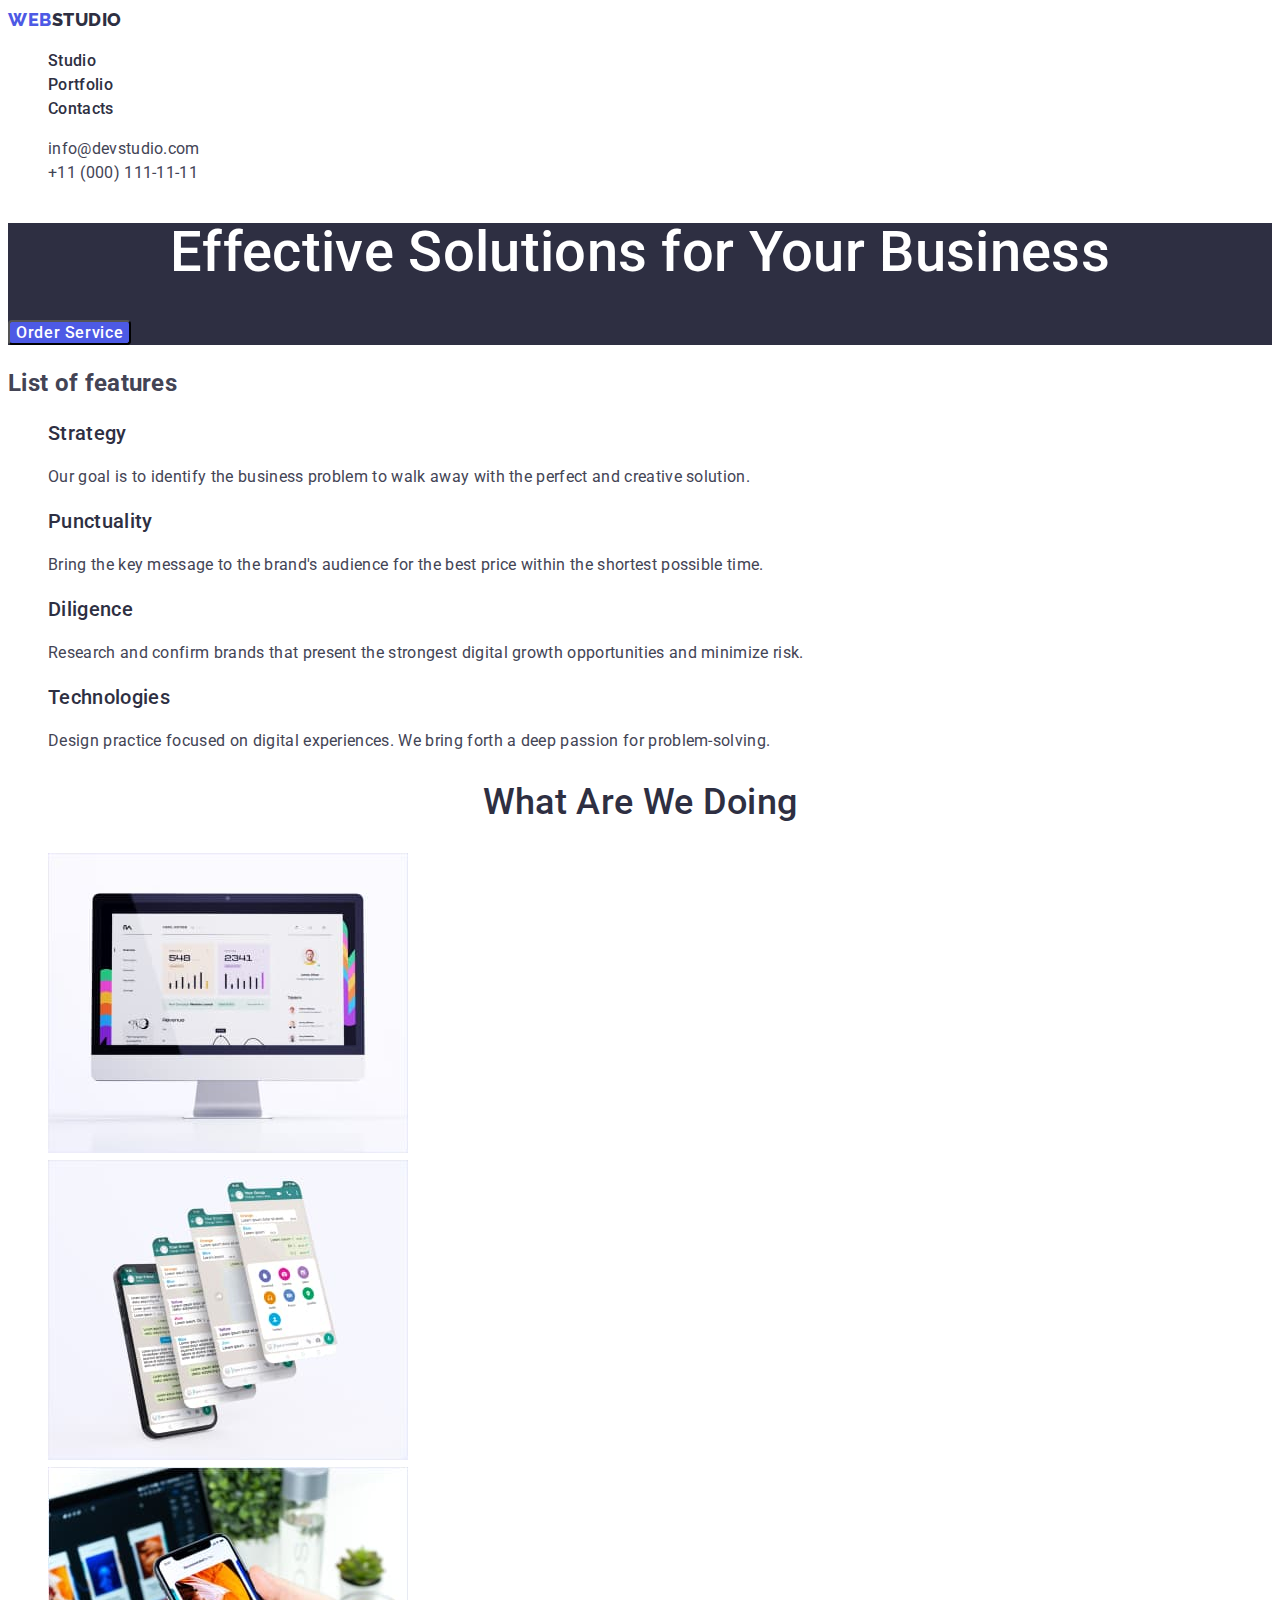
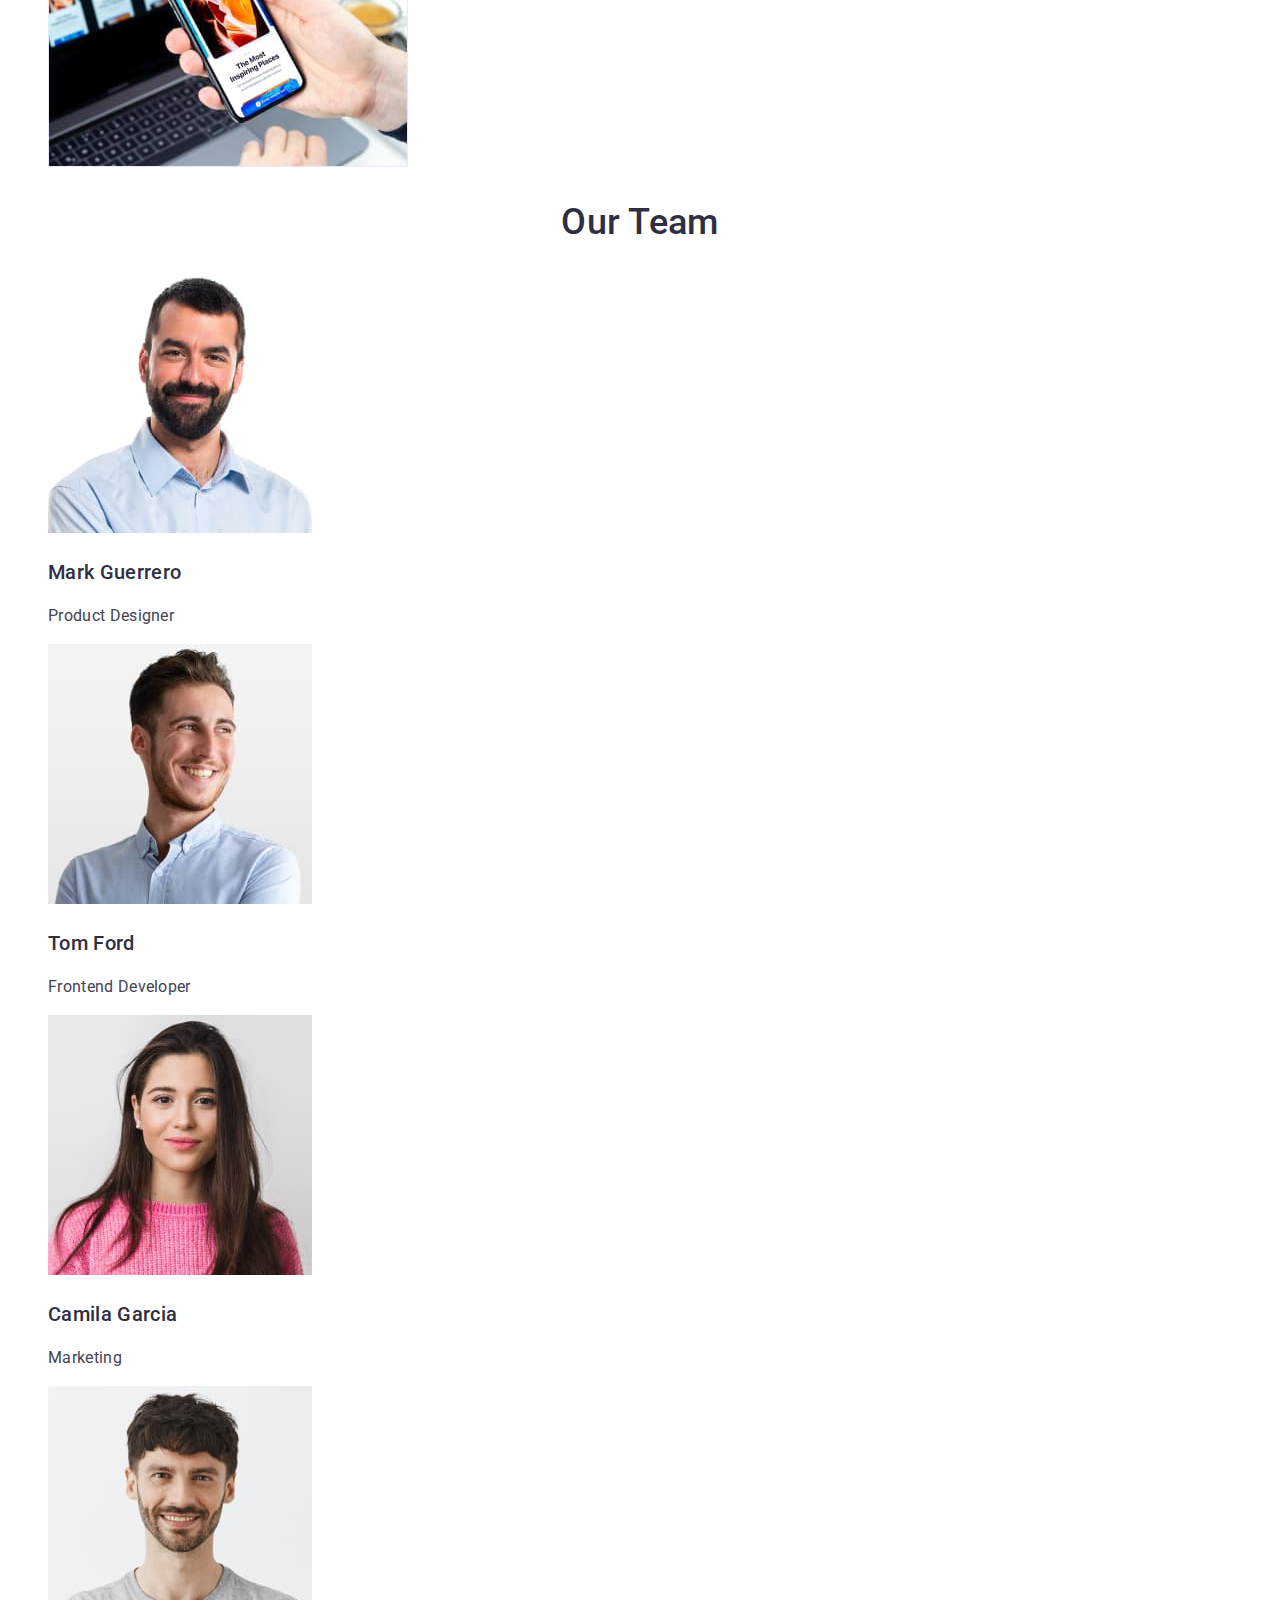
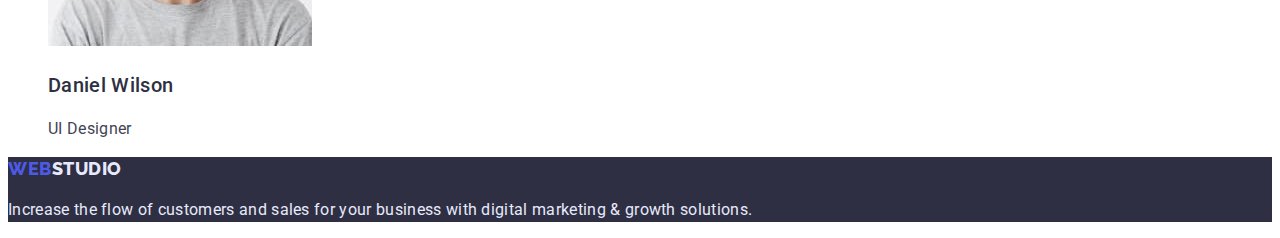
==== index.html @ fa210cbf "Add start" ====
<!DOCTYPE html>
<html lang="en">
  <head>
    <meta charset="UTF-8" />
    <meta http-equiv="X-UA-Compatible" content="IE=edge" />
    <meta name="viewport" content="width=device-width, initial-scale=1.0" />
    <title lang="uk">Студія</title>
    <link rel="preconnect" href="https://fonts.googleapis.com" />
    <link rel="preconnect" href="https://fonts.gstatic.com" crossorigin />
    <link
      href="https://fonts.googleapis.com/css2?family=Raleway:wght@700&family=Roboto:wght@400;500;700;900&display=swap"
      rel="stylesheet"
    />
    <link rel="stylesheet" href="./CSS/styless.css" />
  </head>
  <body>
    <!-- site header -->
    <header>
      <!-- navigation -->
      <nav>
        <!-- logo -->
        <a href="./index.html" class="logo"> <span class="logo-web">Web</span>Studio </a>
        <ul class="site-nav list">
          <li><a href="./index.html" class="link">Studio</a></li>
          <li><a href="./portfolio.html" class="link">Portfolio</a></li>
          <li><a href="" class="link">Contacts</a></li>
        </ul>
      </nav>
      <!-- contacts -->
      <ul class="contacts list">
        <li><a href="mailto:info@devstudio.com" class="contact">info@devstudio.com</a></li>
        <li><a href="tel:+110001111111" class="contact">+11 (000) 111-11-11</a></li>
      </ul>
    </header>
    <!-- main content -->
    <main>
      <!-- hero -->
      <section class="hero">
        <h1 class="hero-title">Effective Solutions for Your Business</h1>
        <button type="button" class="button primary">Order Service</button>
      </section>

      <!-- list of features -->
      <section>
        <h2>List of features</h2>
        <ul class="feature list">
          <li>
            <h3 class="future-page">Strategy</h3>
            <p class="feature-text">
              Our goal is to identify the business problem to walk away with the perfect and
              creative solution.
            </p>
          </li>
          <li>
            <h3 class="future-page">Punctuality</h3>
            <p class="feature-text">
              Bring the key message to the brand's audience for the best price within the shortest
              possible time.
            </p>
          </li>
          <li>
            <h3 class="future-page">Diligence</h3>
            <p class="feature-text">
              Research and confirm brands that present the strongest digital growth opportunities
              and minimize risk.
            </p>
          </li>
          <li>
            <h3 class="future-page">Technologies</h3>
            <p class="feature-text">
              Design practice focused on digital experiences. We bring forth a deep passion for
              problem-solving.
            </p>
          </li>
        </ul>
      </section>
      <!-- wot we do -->
      <section>
        <h2 class="section-page">What are we doing</h2>
        <ul class="work list">
          <li>
            <a href=""
              ><img src="./images/img-1.jpg" alt="Laptop applications" width="360" height="300"
            /></a>
          </li>
          <li>
            <a href=""
              ><img src="./images/img-2.jpg" alt="Smartphone applications" width="360" height="300"
            /></a>
          </li>
          <li>
            <a href=""
              ><img src="./images/img-3.jpg" alt="Web design" width="360" height="300"
            /></a>
          </li>
        </ul>
      </section>
      <!-- our team -->
      <section>
        <h2 class="section-page">Our Team</h2>
        <ul class="team list">
          <li>
            <img src="./images/foto-1.jpg" alt="foto Mark Guerrero" width="264" height="260" />
            <h3 class="team-page">Mark Guerrero</h3>
            <p class="team-text">Product Designer</p>
          </li>
          <li>
            <img src="./images/foto-2.jpg" alt="foto Tom Ford" width="264" height="260" />
            <h3 class="team-page">Tom Ford</h3>
            <p class="team-text">Frontend Developer</p>
          </li>
          <li>
            <img src="./images/foto-3.jpg" alt="foto Camila Garcia" width="264" height="260" />
            <h3 class="team-page">Camila Garcia</h3>
            <p class="team-text">Marketing</p>
          </li>
          <li>
            <img src="./images/foto-4.jpg" alt="foto Daniel Wilson" width="264" height="260" />
            <h3 class="team-page">Daniel Wilson</h3>
            <p class="team-text">UI Designer</p>
          </li>
        </ul>
      </section>
    </main>
    <!-- footer -->
    <footer class="footer">
      <a href="/" class="logo"> <span class="logo-web">Web</span>Studio </a>
      <p class="footer-text">
        Increase the flow of customers and sales for your business with digital marketing & growth
        solutions.
      </p>
    </footer>
  </body>
</html>
---- CSS/styless.css ----
:root {
    --dark-color: #2E2F42;
    --text-color: #434455;
    --primary-brend-color: #4D5AE5;
    --withe-color: #FFFFFF;
    --accent-color: #E7E9FC;
    --light-color: #F4F4FD;
}

body {
    color: var(--text-color);
    background-color: var(--withe-color);
    font-family: Roboto, sans-serif;
    font-size: 16px;
    line-height: 1.5;
    letter-spacing: 0.02em;
}

.list {
    list-style: none;
} 

/* Marking Logo */
.logo {
    color: var(--dark-color);
    text-transform: uppercase;
    text-decoration: none;
    font-family: Raleway, sans-serif;
    font-weight: 800;
    font-size: 18px;
    line-height: 1.33;
    letter-spacing: 0.03em;
}

.logo-web {
    color: var(--primary-brend-color);
}

/* Marking Navigation */
.site-nav {
    font-weight: 500;
}
.site-nav .link {
    color: var(--dark-color);
    text-decoration: none;
}
.site-nav .link:hover,
.site-nav .link:focus {
    color: var(--primary-brend-color);
}

/* Marking Contakts */
.contact {
    color: inherit;
    text-decoration: none;
}
.contact:hover, .contact:focus {
    color: var(--primary-brend-color);
}

/* Marking Hero */
.hero {
    background-color: var(--dark-color);
}
.hero-title {
    color: var(--withe-color);
    font-weight: 500;
    font-size: 56px;
    line-height: 1.07;
    text-align: center;
}

/* Marking Button */
.button.primary {
    cursor: pointer;
    color: var(--withe-color);
    background-color: var(--primary-brend-color);
    border-radius: 4px;
    font-family: Roboto, sans-serif;
    font-weight: 500;
    font-size: 16px;
    line-height: 1.19;
    align-items: center;
    text-align: center;
    letter-spacing: 0.04em;
}
.button.primary:hover,
.button.primary:focus {
    background: #404BBF;
}

/* Marking Features */
.future-page {
    color: var(--dark-color);
    font-weight: 500;
    font-size: 20px;
    line-height: 1.2;
}

/* Marking Wot We Do */
.section-page {
    color: var(--dark-color);
    font-weight: 500;
    font-size: 36px;
    line-height: 1.11;
    text-align: center;
    text-transform: capitalize;
}

/* Markinf Our Team */
.team-page {
    color: var(--dark-color);
    font-weight: 500;
    font-size: 20px;
    line-height: 1.2;
}

/* Marking Footer */
.footer {
    color: var(--accent-color);
    background-color: var(--dark-color);
}
.footer .logo {
    color: var(--accent-color);
}

/* Marking Portfolio */
.button.secondary {
    cursor: pointer;
    color: var(--primary-brend-color);
    background-color: var(--light-color);
    border: 1px solid #E7E9FC;
    border-radius: 4px;
    font-weight: 500;
    font-size: 16px;
    line-height: 1.5;
    align-items: center;
    text-align: center;
    letter-spacing: 0.04em;
}

.button.secondary:hover,
.button.secondary:focus {
    background: var(--primary-brend-color);
    color: var(--withe-color);
}
.cards .link {
    text-decoration: none;
    color: inherit;
}
.card-page {
    font-weight: 500;
    font-size: 20px;
    line-height: 1.2;
    color: var(--dark-color);
}
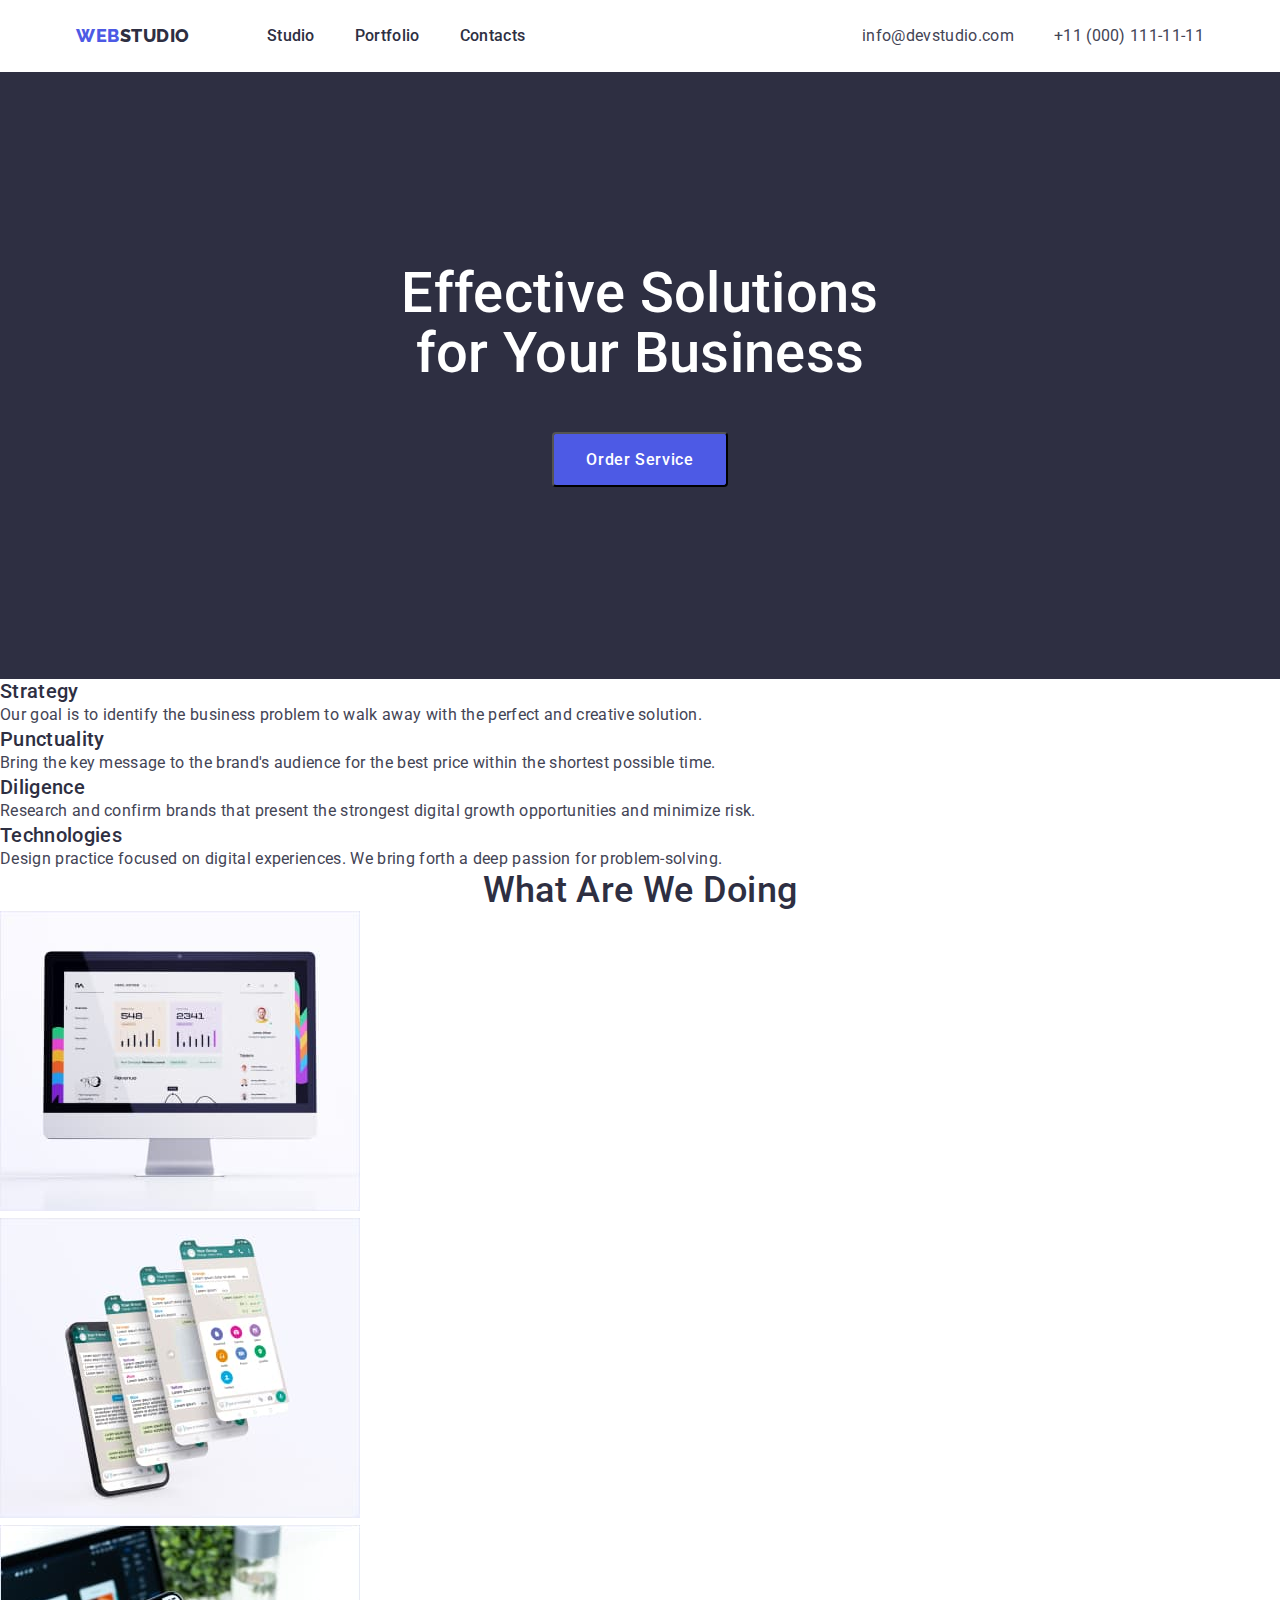
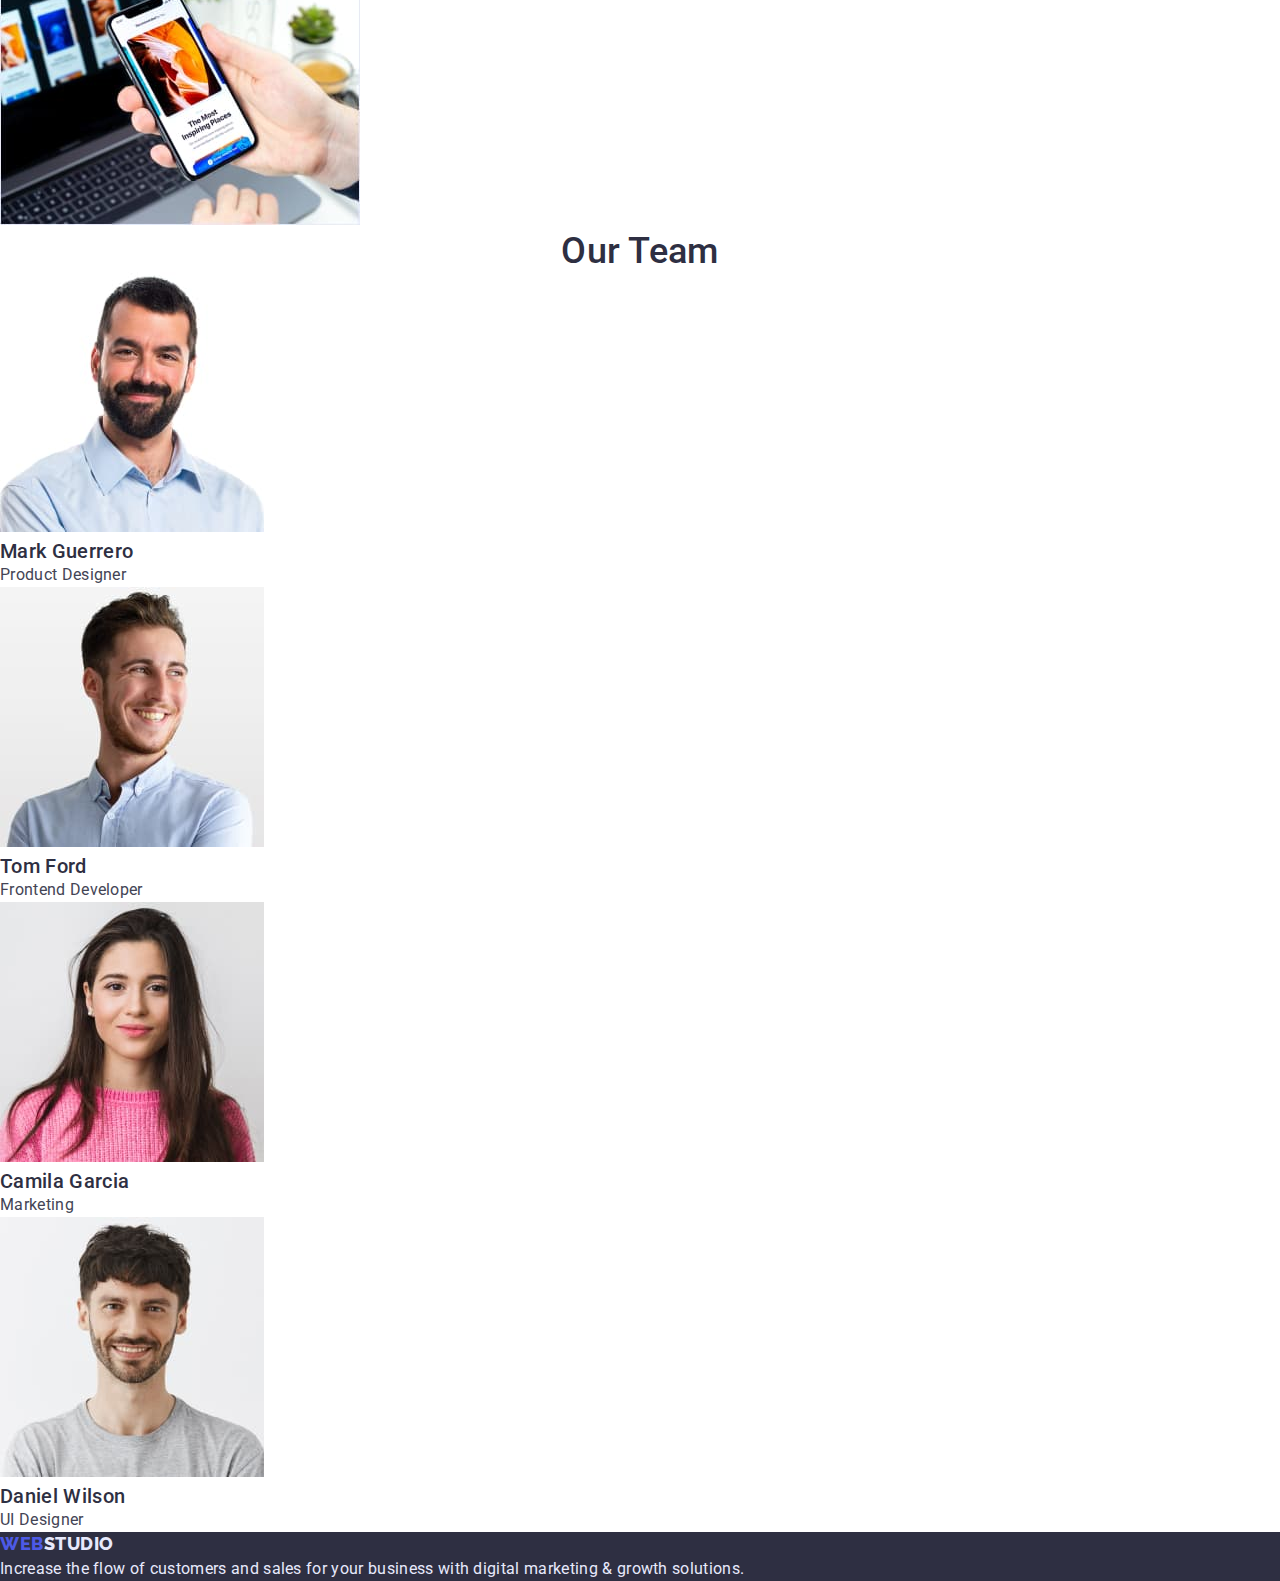
==== commit ceeb3b85: "Add flexbox" ====
--- a/index.html
+++ b/index.html
@@ -11,26 +11,34 @@
       href="https://fonts.googleapis.com/css2?family=Raleway:wght@700&family=Roboto:wght@400;500;700;900&display=swap"
       rel="stylesheet"
     />
+    <link
+      rel="stylesheet"
+      href="https://cdn.jsdelivr.net/npm/modern-normalize@1.1.0/modern-normalize.min.css"
+    />
     <link rel="stylesheet" href="./CSS/styless.css" />
   </head>
   <body>
     <!-- site header -->
-    <header>
+    <header class="header">
       <!-- navigation -->
-      <nav>
-        <!-- logo -->
-        <a href="./index.html" class="logo"> <span class="logo-web">Web</span>Studio </a>
-        <ul class="site-nav list">
-          <li><a href="./index.html" class="link">Studio</a></li>
-          <li><a href="./portfolio.html" class="link">Portfolio</a></li>
-          <li><a href="" class="link">Contacts</a></li>
+      <div class="conteiner main-nav">
+        <nav class="main-nav">
+          <!-- logo -->
+          <a href="./index.html" class="logo"> <span class="logo-web">Web</span>Studio </a>
+          <ul class="site-nav list">
+            <li class="item"><a href="./index.html" class="link">Studio</a></li>
+            <li class="item"><a href="./portfolio.html" class="link">Portfolio</a></li>
+            <li class="item"><a href="" class="link">Contacts</a></li>
+          </ul>
+        </nav>
+        <!-- contacts -->
+        <ul class="contacts list">
+          <li class="item">
+            <a href="mailto:info@devstudio.com" class="contact">info@devstudio.com</a>
+          </li>
+          <li class="item"><a href="tel:+110001111111" class="contact">+11 (000) 111-11-11</a></li>
         </ul>
-      </nav>
-      <!-- contacts -->
-      <ul class="contacts list">
-        <li><a href="mailto:info@devstudio.com" class="contact">info@devstudio.com</a></li>
-        <li><a href="tel:+110001111111" class="contact">+11 (000) 111-11-11</a></li>
-      </ul>
+      </div>
     </header>
     <!-- main content -->
     <main>
@@ -42,7 +50,7 @@
 
       <!-- list of features -->
       <section>
-        <h2>List of features</h2>
+        <h2 class="visually-hidden">List of features</h2>
         <ul class="feature list">
           <li>
             <h3 class="future-page">Strategy</h3>
--- a/CSS/styless.css
+++ b/CSS/styless.css
@@ -7,6 +7,17 @@
     --light-color: #F4F4FD;
 }
 
+h1, h2, h3, p {
+    margin-top: 0;
+    margin-bottom: 0;
+}
+
+ul {
+    margin-top: 0;
+    margin-bottom: 0;
+    padding-left: 0;
+}
+
 body {
     color: var(--text-color);
     background-color: var(--withe-color);
@@ -20,8 +31,19 @@
     list-style: none;
 } 
 
+.conteiner {
+    width: 1158px;
+    padding-left: 15px;
+    padding-right: 15px;
+    margin: 0 auto;
+}
+
 /* Marking Logo */
 .logo {
+    margin-right: 77px;
+    padding-top: 24px;
+    padding-bottom: 24px;
+
     color: var(--dark-color);
     text-transform: uppercase;
     text-decoration: none;
@@ -37,10 +59,28 @@
 }
 
 /* Marking Navigation */
+.header {
+    box-shadow: 0 1px 6px 0 #082E2F42,
+    0 1px 1px 0 #162E2F42, 0 2px 1px 0 #082E2F42
+}
+.main-nav {
+    display: flex;
+    align-items: center;
+}
 .site-nav {
-    font-weight: 500;
-}
+    display: flex;
+    font-weight: 500;
+}
+
+.site-nav .item:not(:last-child) {
+    margin-right: 40px;
+}
+
 .site-nav .link {
+    display: block;
+    padding-top: 24px;
+    padding-bottom: 24px;
+
     color: var(--dark-color);
     text-decoration: none;
 }
@@ -50,7 +90,19 @@
 }
 
 /* Marking Contakts */
+.contacts {
+    display: flex;
+    margin-left: auto;
+}
+
+.contacts .item:not(:last-child) {
+    margin-right: 40px;
+}
+
 .contact {
+    padding-top: 24px;
+    padding-bottom: 24px;
+
     color: inherit;
     text-decoration: none;
 }
@@ -60,22 +112,32 @@
 
 /* Marking Hero */
 .hero {
+    padding-top: 192px;
+    padding-bottom: 192px;
+
     background-color: var(--dark-color);
+    text-align: center;
 }
 .hero-title {
+    margin-bottom: 48px;
+    width: 492px;
+    margin-left: auto;
+    margin-right: auto;
+
     color: var(--withe-color);
     font-weight: 500;
     font-size: 56px;
     line-height: 1.07;
-    text-align: center;
 }
 
 /* Marking Button */
 .button.primary {
+    border-radius: 4px;
+    padding: 16px 32px;
+
     cursor: pointer;
     color: var(--withe-color);
     background-color: var(--primary-brend-color);
-    border-radius: 4px;
     font-family: Roboto, sans-serif;
     font-weight: 500;
     font-size: 16px;
@@ -95,6 +157,19 @@
     font-weight: 500;
     font-size: 20px;
     line-height: 1.2;
+}
+
+.visually-hidden {
+    position: absolute;
+    width: 1px;
+    height: 1px;
+    margin: -1px;
+    border: 0;
+    padding: 0;
+    white-space: nowrap;
+    clip-path: inset(100%);
+    clip: rect(0 0 0 0);
+    overflow: hidden;
 }
 
 /* Marking Wot We Do */
@@ -126,11 +201,13 @@
 
 /* Marking Portfolio */
 .button.secondary {
-    cursor: pointer;
-    color: var(--primary-brend-color);
-    background-color: var(--light-color);
     border: 1px solid #E7E9FC;
     border-radius: 4px;
+    padding: 8px 16px;
+
+    cursor: pointer;
+    color: var(--primary-brend-color);
+    background-color: var(--light-color);
     font-weight: 500;
     font-size: 16px;
     line-height: 1.5;
@@ -153,4 +230,4 @@
     font-size: 20px;
     line-height: 1.2;
     color: var(--dark-color);
-}+}
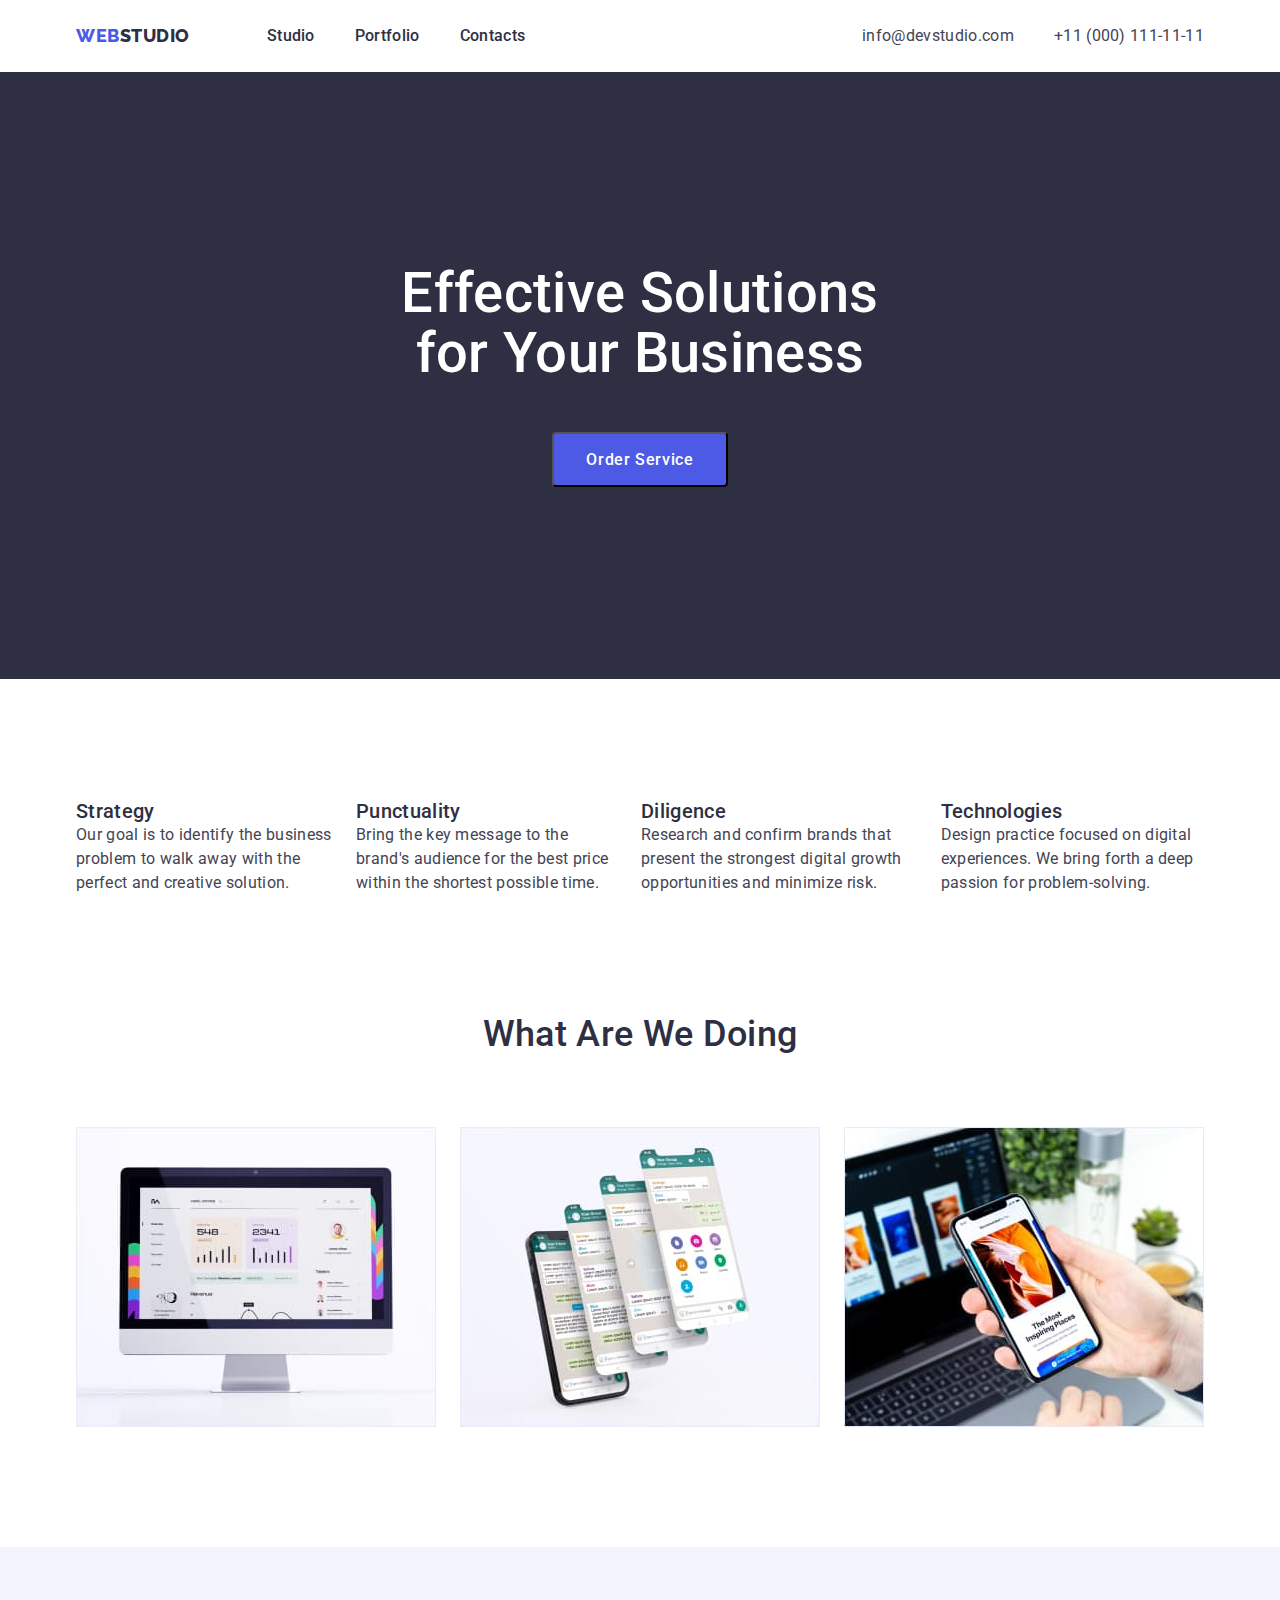
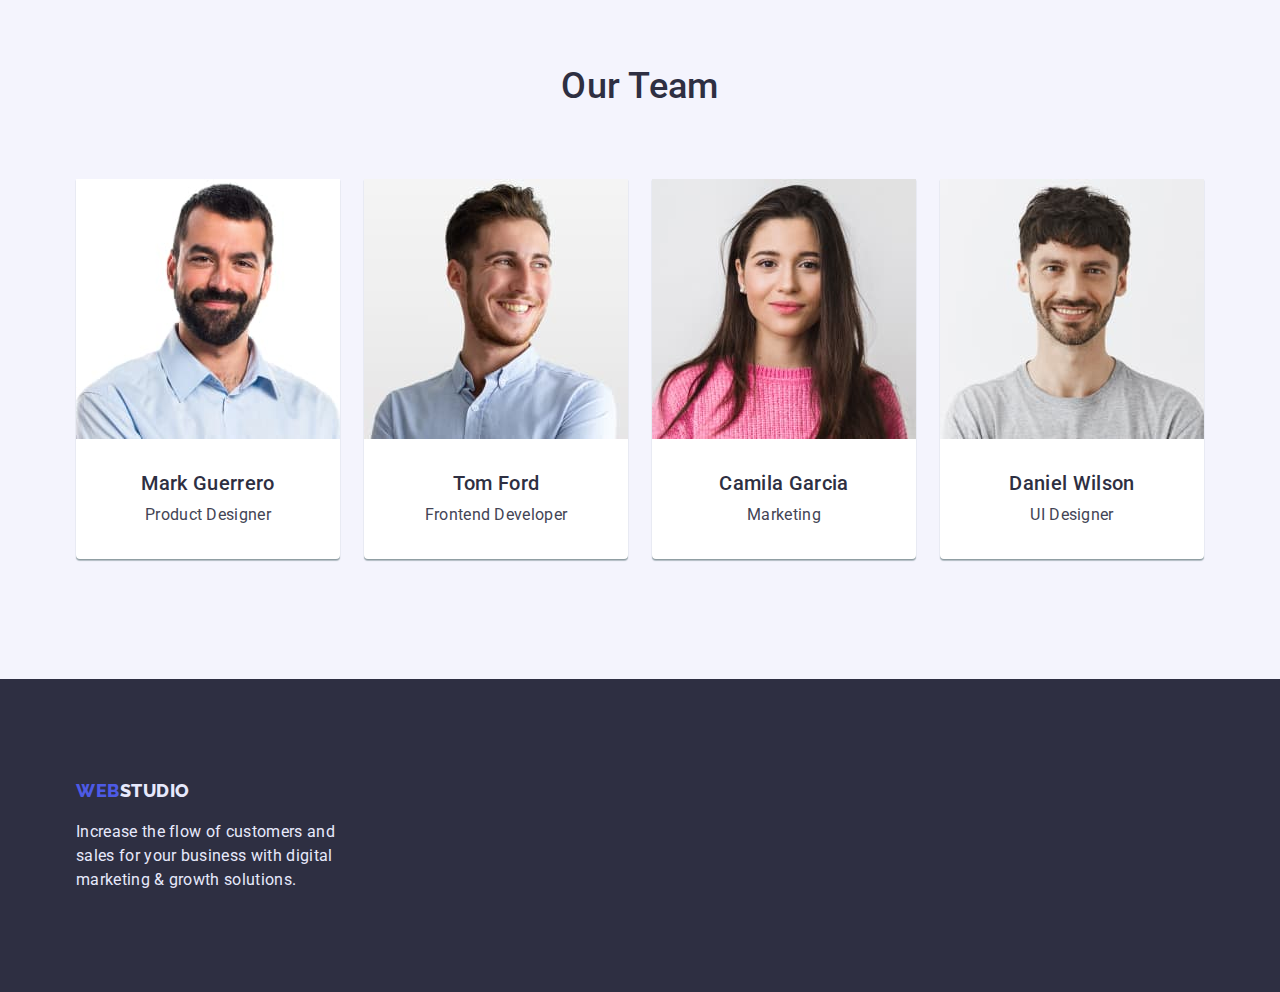
==== commit f2b10fb0: "Add finish Studio" ====
--- a/index.html
+++ b/index.html
@@ -44,99 +44,113 @@
     <main>
       <!-- hero -->
       <section class="hero">
-        <h1 class="hero-title">Effective Solutions for Your Business</h1>
-        <button type="button" class="button primary">Order Service</button>
+        <div class="conteiner">
+          <h1 class="hero-title">Effective Solutions for Your Business</h1>
+          <button type="button" class="button primary">Order Service</button>
+        </div>
       </section>
 
       <!-- list of features -->
-      <section>
-        <h2 class="visually-hidden">List of features</h2>
-        <ul class="feature list">
-          <li>
-            <h3 class="future-page">Strategy</h3>
-            <p class="feature-text">
-              Our goal is to identify the business problem to walk away with the perfect and
-              creative solution.
-            </p>
-          </li>
-          <li>
-            <h3 class="future-page">Punctuality</h3>
-            <p class="feature-text">
-              Bring the key message to the brand's audience for the best price within the shortest
-              possible time.
-            </p>
-          </li>
-          <li>
-            <h3 class="future-page">Diligence</h3>
-            <p class="feature-text">
-              Research and confirm brands that present the strongest digital growth opportunities
-              and minimize risk.
-            </p>
-          </li>
-          <li>
-            <h3 class="future-page">Technologies</h3>
-            <p class="feature-text">
-              Design practice focused on digital experiences. We bring forth a deep passion for
-              problem-solving.
-            </p>
-          </li>
-        </ul>
+      <section class="section-feature">
+        <div class="conteiner">
+          <h2 class="visually-hidden">List of features</h2>
+          <ul class="feature list">
+            <li class="item">
+              <h3 class="future-page">Strategy</h3>
+              <p class="feature-text">
+                Our goal is to identify the business problem to walk away with the perfect and
+                creative solution.
+              </p>
+            </li>
+            <li class="item">
+              <h3 class="future-page">Punctuality</h3>
+              <p class="feature-text">
+                Bring the key message to the brand's audience for the best price within the shortest
+                possible time.
+              </p>
+            </li>
+            <li class="item">
+              <h3 class="future-page">Diligence</h3>
+              <p class="feature-text">
+                Research and confirm brands that present the strongest digital growth opportunities
+                and minimize risk.
+              </p>
+            </li>
+            <li class="item">
+              <h3 class="future-page">Technologies</h3>
+              <p class="feature-text">
+                Design practice focused on digital experiences. We bring forth a deep passion for
+                problem-solving.
+              </p>
+            </li>
+          </ul>
+        </div>
       </section>
       <!-- wot we do -->
-      <section>
-        <h2 class="section-page">What are we doing</h2>
-        <ul class="work list">
-          <li>
-            <a href=""
-              ><img src="./images/img-1.jpg" alt="Laptop applications" width="360" height="300"
-            /></a>
-          </li>
-          <li>
-            <a href=""
-              ><img src="./images/img-2.jpg" alt="Smartphone applications" width="360" height="300"
-            /></a>
-          </li>
-          <li>
-            <a href=""
-              ><img src="./images/img-3.jpg" alt="Web design" width="360" height="300"
-            /></a>
-          </li>
-        </ul>
+      <section class="section-doing">
+        <div class="conteiner">
+          <h2 class="section-page">What are we doing</h2>
+          <ul class="work list">
+            <li class="item">
+              <a href=""
+                ><img src="./images/img-1.jpg" alt="Laptop applications" width="360" height="300"
+              /></a>
+            </li>
+            <li class="item">
+              <a href=""
+                ><img
+                  src="./images/img-2.jpg"
+                  alt="Smartphone applications"
+                  width="360"
+                  height="300"
+              /></a>
+            </li>
+            <li class="item">
+              <a href=""
+                ><img src="./images/img-3.jpg" alt="Web design" width="360" height="300"
+              /></a>
+            </li>
+          </ul>
+        </div>
       </section>
       <!-- our team -->
-      <section>
-        <h2 class="section-page">Our Team</h2>
-        <ul class="team list">
-          <li>
-            <img src="./images/foto-1.jpg" alt="foto Mark Guerrero" width="264" height="260" />
-            <h3 class="team-page">Mark Guerrero</h3>
-            <p class="team-text">Product Designer</p>
-          </li>
-          <li>
-            <img src="./images/foto-2.jpg" alt="foto Tom Ford" width="264" height="260" />
-            <h3 class="team-page">Tom Ford</h3>
-            <p class="team-text">Frontend Developer</p>
-          </li>
-          <li>
-            <img src="./images/foto-3.jpg" alt="foto Camila Garcia" width="264" height="260" />
-            <h3 class="team-page">Camila Garcia</h3>
-            <p class="team-text">Marketing</p>
-          </li>
-          <li>
-            <img src="./images/foto-4.jpg" alt="foto Daniel Wilson" width="264" height="260" />
-            <h3 class="team-page">Daniel Wilson</h3>
-            <p class="team-text">UI Designer</p>
-          </li>
-        </ul>
+      <section class="our-team">
+        <div class="conteiner">
+          <h2 class="section-page">Our Team</h2>
+          <ul class="team list">
+            <li class="item-foto">
+              <img src="./images/foto-1.jpg" alt="foto Mark Guerrero" width="264" height="260" />
+              <h3 class="team-page">Mark Guerrero</h3>
+              <p class="team-text">Product Designer</p>
+            </li>
+            <li class="item-foto">
+              <img src="./images/foto-2.jpg" alt="foto Tom Ford" width="264" height="260" />
+              <h3 class="team-page">Tom Ford</h3>
+              <p class="team-text">Frontend Developer</p>
+            </li>
+            <li class="item-foto">
+              <img src="./images/foto-3.jpg" alt="foto Camila Garcia" width="264" height="260" />
+              <h3 class="team-page">Camila Garcia</h3>
+              <p class="team-text">Marketing</p>
+            </li>
+            <li class="item-foto">
+              <img src="./images/foto-4.jpg" alt="foto Daniel Wilson" width="264" height="260" />
+              <h3 class="team-page">Daniel Wilson</h3>
+              <p class="team-text">UI Designer</p>
+            </li>
+          </ul>
+        </div>
       </section>
     </main>
     <!-- footer -->
     <footer class="footer">
-      <a href="/" class="logo"> <span class="logo-web">Web</span>Studio </a>
-      <p class="footer-text">
-        Increase the flow of customers and sales for your business with digital marketing & growth
-        solutions.
-      </p>
+      <div class="conteiner">
+        <a href="/" class="logo"> <span class="logo-web">Web</span>Studio </a>
+        <p class="footer-text">
+          Increase the flow of customers and sales for your business with digital marketing & growth
+          solutions.
+        </p>
+      </div>
     </footer>
   </body>
 </html>
--- a/CSS/styless.css
+++ b/CSS/styless.css
@@ -27,6 +27,10 @@
     letter-spacing: 0.02em;
 }
 
+img {
+    display: block;
+}
+
 .list {
     list-style: none;
 } 
@@ -60,8 +64,10 @@
 
 /* Marking Navigation */
 .header {
-    box-shadow: 0 1px 6px 0 #082E2F42,
-    0 1px 1px 0 #162E2F42, 0 2px 1px 0 #082E2F42
+    box-shadow: 
+    0 1px 6px 0 #082E2F42,
+    0 1px 1px 0 #162E2F42, 
+    0 2px 1px 0 #082E2F42
 }
 .main-nav {
     display: flex;
@@ -152,6 +158,16 @@
 }
 
 /* Marking Features */
+.section-feature {
+    padding-top: 120px;
+    padding-bottom: 120px;
+}
+.feature {
+    display: flex;
+}
+.feature .item:not(:last-child) {
+    margin-right: 24px;
+}
 .future-page {
     color: var(--dark-color);
     font-weight: 500;
@@ -173,7 +189,12 @@
 }
 
 /* Marking Wot We Do */
+.section-doing {
+    padding-bottom: 120px;
+}
 .section-page {
+    margin-bottom: 72px;
+
     color: var(--dark-color);
     font-weight: 500;
     font-size: 36px;
@@ -182,16 +203,57 @@
     text-transform: capitalize;
 }
 
+.work {
+    display: flex;
+}
+
+.work .item:not(:last-child) {
+    margin-right: 24px;
+}
+
 /* Markinf Our Team */
+.team {
+    display: flex;
+}
+
+.team .item-foto:not(:last-child) {
+    margin-right: 24px;
+}
+
+.item-foto {
+    box-shadow:
+        0 2px 1px 0 #082E2F42,
+        0 1px 1px 0 #162E2F42;
+    border-radius: 0px 0px 4px 4px;
+    background-color: var(--withe-color);
+}
+
+.our-team{
+    padding-top: 120px;
+    padding-bottom: 120px;
+    
+    background-color: var(--light-color);
+}
+
 .team-page {
+    margin-top: 32px;
+    margin-bottom: 8px;
     color: var(--dark-color);
     font-weight: 500;
     font-size: 20px;
     line-height: 1.2;
+    text-align: center;
+}
+.team-text {
+    margin-bottom: 32px;
+    text-align: center;
 }
 
 /* Marking Footer */
 .footer {
+    padding-top: 100px;
+    padding-bottom: 100px;
+
     color: var(--accent-color);
     background-color: var(--dark-color);
 }
@@ -199,7 +261,20 @@
     color: var(--accent-color);
 }
 
+.footer-text {
+    width: 264px;
+    margin-top: 16px;
+}
+
 /* Marking Portfolio */
+.section-buttons {
+    padding-top: 96px;
+    padding-bottom: 72px;
+}
+.buttons {
+    display: flex;
+    justify-content: center;
+}
 .button.secondary {
     border: 1px solid #E7E9FC;
     border-radius: 4px;
@@ -225,6 +300,10 @@
     text-decoration: none;
     color: inherit;
 }
+
+.buttons .item:not(:last-child) {
+    margin-right: 24px;
+}
 .card-page {
     font-weight: 500;
     font-size: 20px;
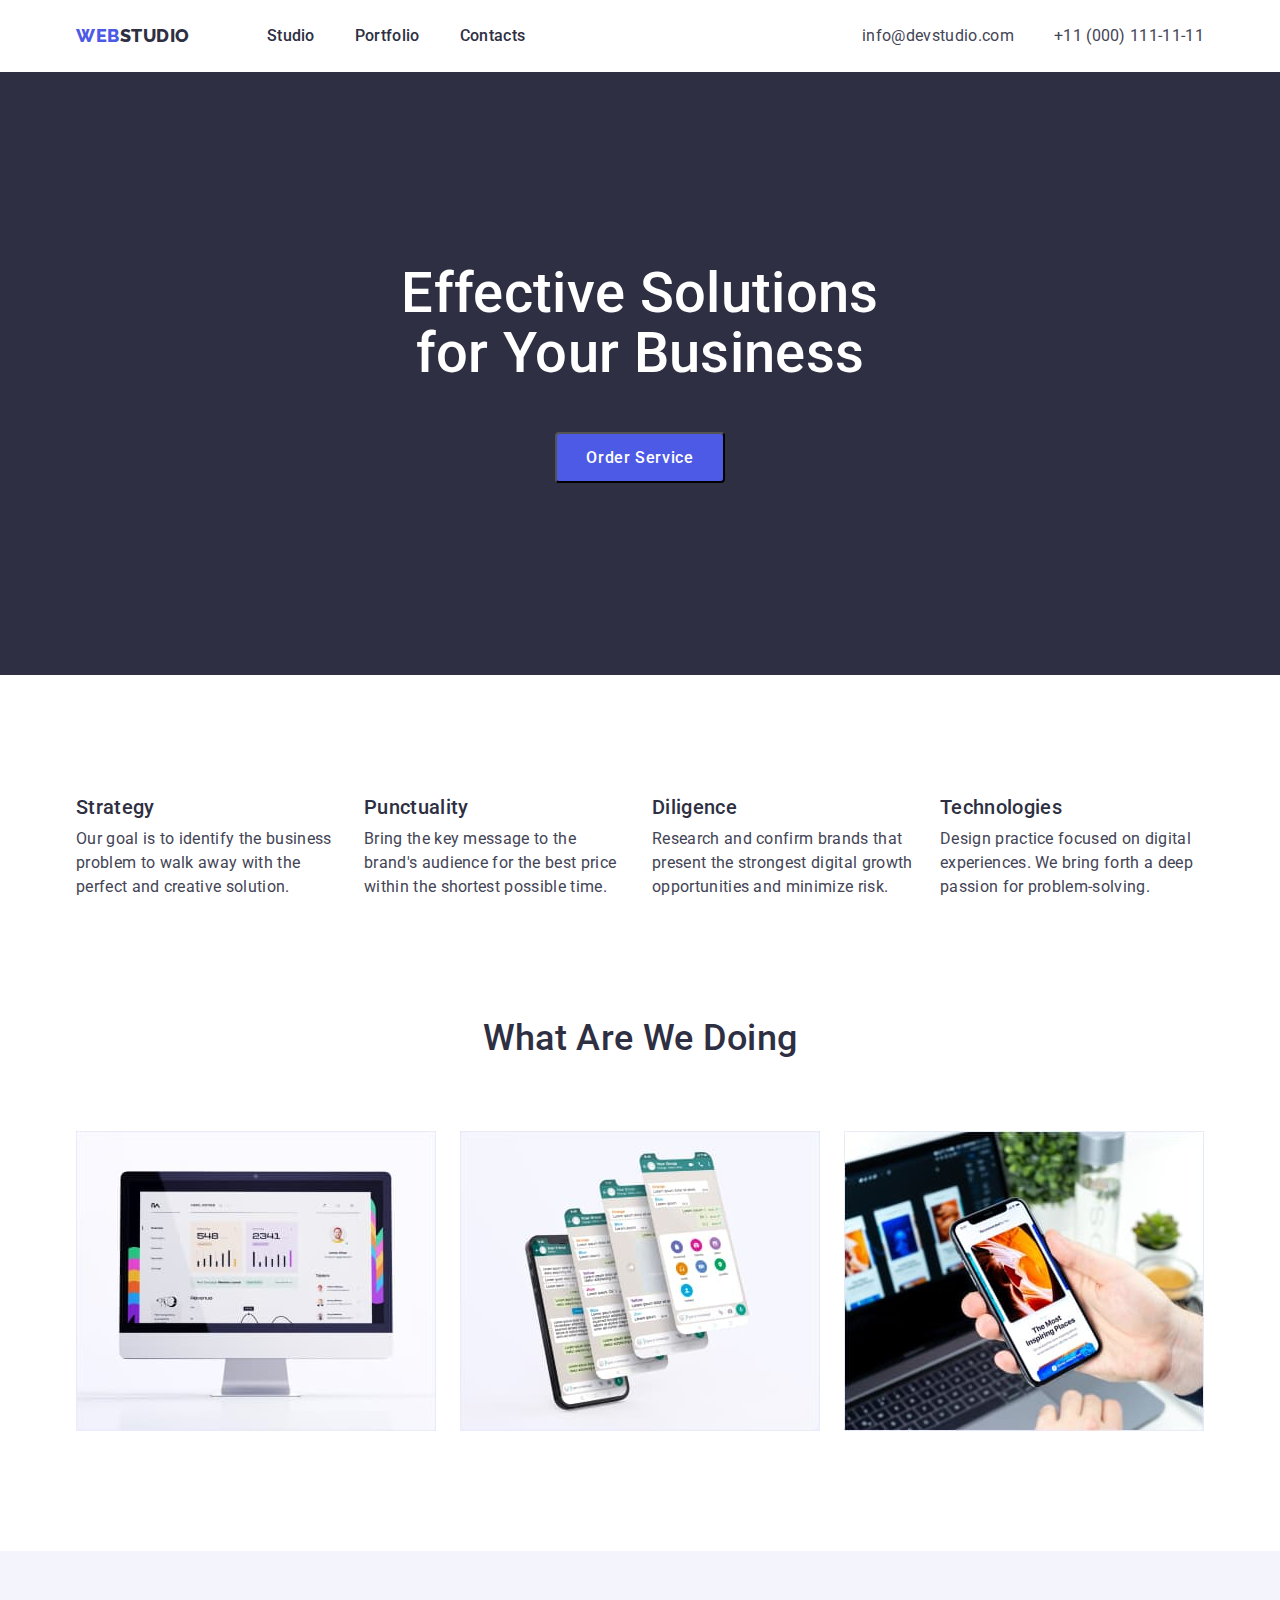
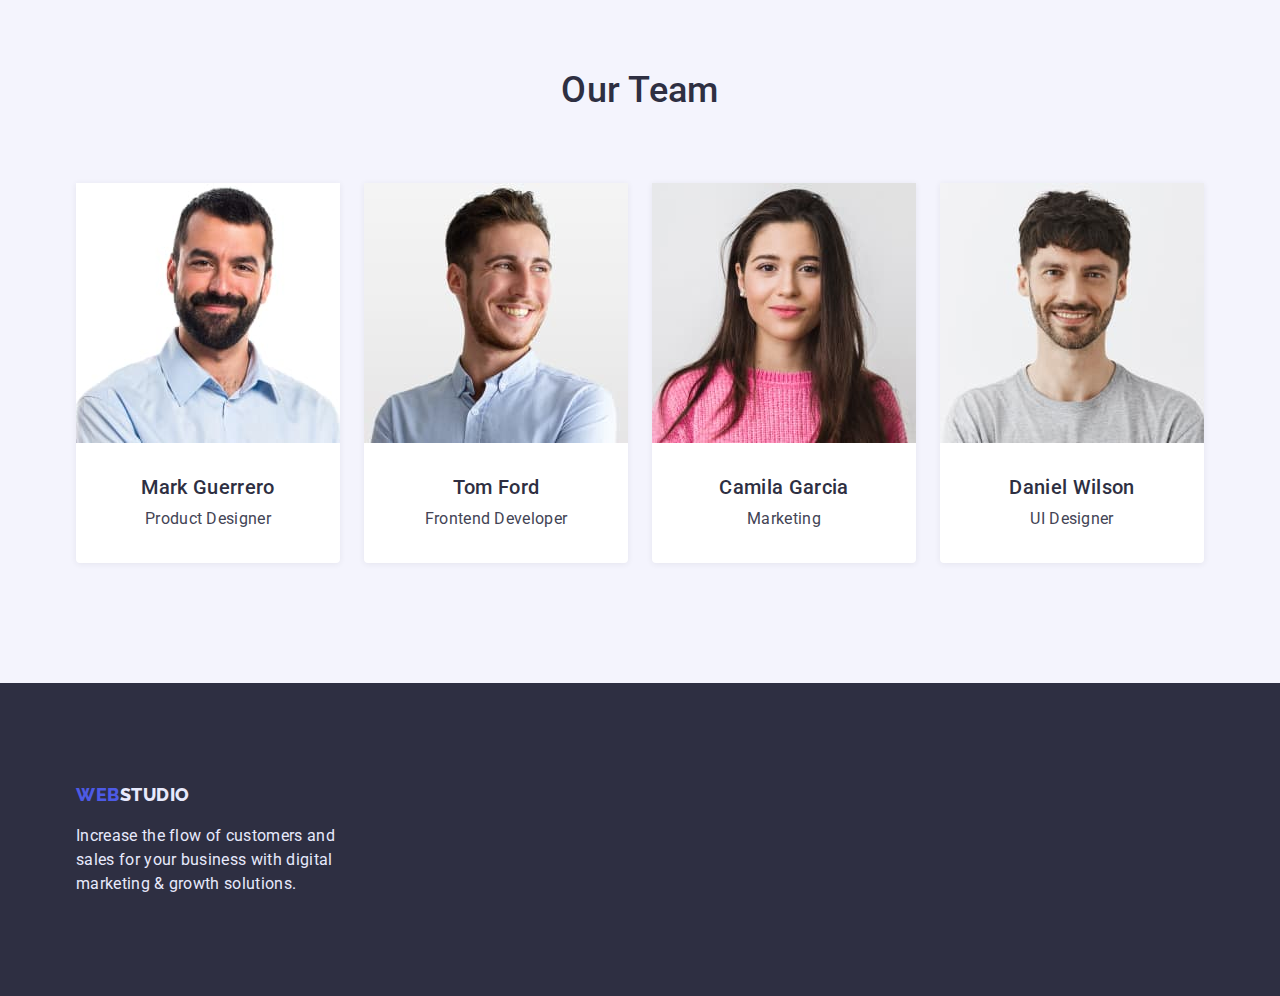
==== commit 0df4b9a9: "Add correct" ====
--- a/index.html
+++ b/index.html
@@ -120,23 +120,31 @@
           <ul class="team list">
             <li class="item-foto">
               <img src="./images/foto-1.jpg" alt="foto Mark Guerrero" width="264" height="260" />
-              <h3 class="team-page">Mark Guerrero</h3>
-              <p class="team-text">Product Designer</p>
+              <div class="team-content">
+                <h3 class="team-page">Mark Guerrero</h3>
+                <p class="team-text">Product Designer</p>
+              </div>
             </li>
             <li class="item-foto">
               <img src="./images/foto-2.jpg" alt="foto Tom Ford" width="264" height="260" />
-              <h3 class="team-page">Tom Ford</h3>
-              <p class="team-text">Frontend Developer</p>
+              <div class="team-content">
+                <h3 class="team-page">Tom Ford</h3>
+                <p class="team-text">Frontend Developer</p>
+              </div>
             </li>
             <li class="item-foto">
               <img src="./images/foto-3.jpg" alt="foto Camila Garcia" width="264" height="260" />
-              <h3 class="team-page">Camila Garcia</h3>
-              <p class="team-text">Marketing</p>
+              <div class="team-content">
+                <h3 class="team-page">Camila Garcia</h3>
+                <p class="team-text">Marketing</p>
+              </div>
             </li>
             <li class="item-foto">
               <img src="./images/foto-4.jpg" alt="foto Daniel Wilson" width="264" height="260" />
-              <h3 class="team-page">Daniel Wilson</h3>
-              <p class="team-text">UI Designer</p>
+              <div class="team-content">
+                <h3 class="team-page">Daniel Wilson</h3>
+                <p class="team-text">UI Designer</p>
+              </div>
             </li>
           </ul>
         </div>
--- a/CSS/styless.css
+++ b/CSS/styless.css
@@ -29,6 +29,8 @@
 
 img {
     display: block;
+    max-width: 100%;
+    height: auto;
 }
 
 .list {
@@ -45,8 +47,6 @@
 /* Marking Logo */
 .logo {
     margin-right: 77px;
-    padding-top: 24px;
-    padding-bottom: 24px;
 
     color: var(--dark-color);
     text-transform: uppercase;
@@ -64,10 +64,9 @@
 
 /* Marking Navigation */
 .header {
-    box-shadow: 
-    0 1px 6px 0 #082E2F42,
-    0 1px 1px 0 #162E2F42, 
-    0 2px 1px 0 #082E2F42
+    box-shadow: 0px 1px 6px 0px rgba(46, 47, 66, 0.08);
+    box-shadow: 0px 1px 1px 0px rgba(46, 47, 66, 0.16);
+    box-shadow: 0px 2px 1px 0px rgba(46, 47, 66, 0.08);
 }
 .main-nav {
     display: flex;
@@ -139,7 +138,8 @@
 /* Marking Button */
 .button.primary {
     border-radius: 4px;
-    padding: 16px 32px;
+    width: 170px;
+    height: 51px;
 
     cursor: pointer;
     color: var(--withe-color);
@@ -169,10 +169,16 @@
     margin-right: 24px;
 }
 .future-page {
+    margin-bottom: 8px;
+
     color: var(--dark-color);
     font-weight: 500;
     font-size: 20px;
     line-height: 1.2;
+}
+
+.feature-text {
+    width: 264px;
 }
 
 .visually-hidden {
@@ -221,9 +227,9 @@
 }
 
 .item-foto {
-    box-shadow:
-        0 2px 1px 0 #082E2F42,
-        0 1px 1px 0 #162E2F42;
+    box-shadow: 0px 2px 1px 0px rgba(46, 47, 66, 0.08);
+    box-shadow: 0px 1px 1px 0px rgba(46, 47, 66, 0.16);
+    box-shadow: 0px 1px 6px 0px rgba(46, 47, 66, 0.08);
     border-radius: 0px 0px 4px 4px;
     background-color: var(--withe-color);
 }
@@ -235,8 +241,11 @@
     background-color: var(--light-color);
 }
 
+.team-content {
+    padding: 32px 16px;
+}
+
 .team-page {
-    margin-top: 32px;
     margin-bottom: 8px;
     color: var(--dark-color);
     font-weight: 500;
@@ -245,7 +254,6 @@
     text-align: center;
 }
 .team-text {
-    margin-bottom: 32px;
     text-align: center;
 }
 
@@ -266,15 +274,23 @@
     margin-top: 16px;
 }
 
-/* Marking Portfolio */
-.section-buttons {
+/* MARKING PORTFOLIO */
+
+.section-main {
     padding-top: 96px;
-    padding-bottom: 72px;
-}
+    padding-bottom: 120px;
+}
+
 .buttons {
     display: flex;
     justify-content: center;
-}
+    margin-bottom: 72px;
+}
+
+.buttons .item:not(:last-child) {
+    margin-right: 24px;
+}
+
 .button.secondary {
     border: 1px solid #E7E9FC;
     border-radius: 4px;
@@ -296,17 +312,41 @@
     background: var(--primary-brend-color);
     color: var(--withe-color);
 }
+
+/* Marking  Cards*/
+/* .section-cards {
+    padding-bottom: 120px;
+} */
+
+.cards {
+    display: flex;
+    flex-wrap: wrap;
+    margin-right: -24px;
+    margin-bottom: -48px;
+}
+
 .cards .link {
     text-decoration: none;
     color: inherit;
 }
 
-.buttons .item:not(:last-child) {
-    margin-right: 24px;
-}
+.cards .item {
+    flex-basis: calc(100% / 3 - 24px);
+    margin-right: 24px;
+    margin-bottom: 48px;
+    border: 0.5px solid #F4F4FD;
+}
+
 .card-page {
+    margin-bottom: 8px;
     font-weight: 500;
     font-size: 20px;
     line-height: 1.2;
     color: var(--dark-color);
 }
+
+.card-content {
+    padding: 32px 16px;
+    background: #FFFFFF;
+    box-shadow: 0px 1px 6px rgba(46, 47, 66, 0.08);
+}
